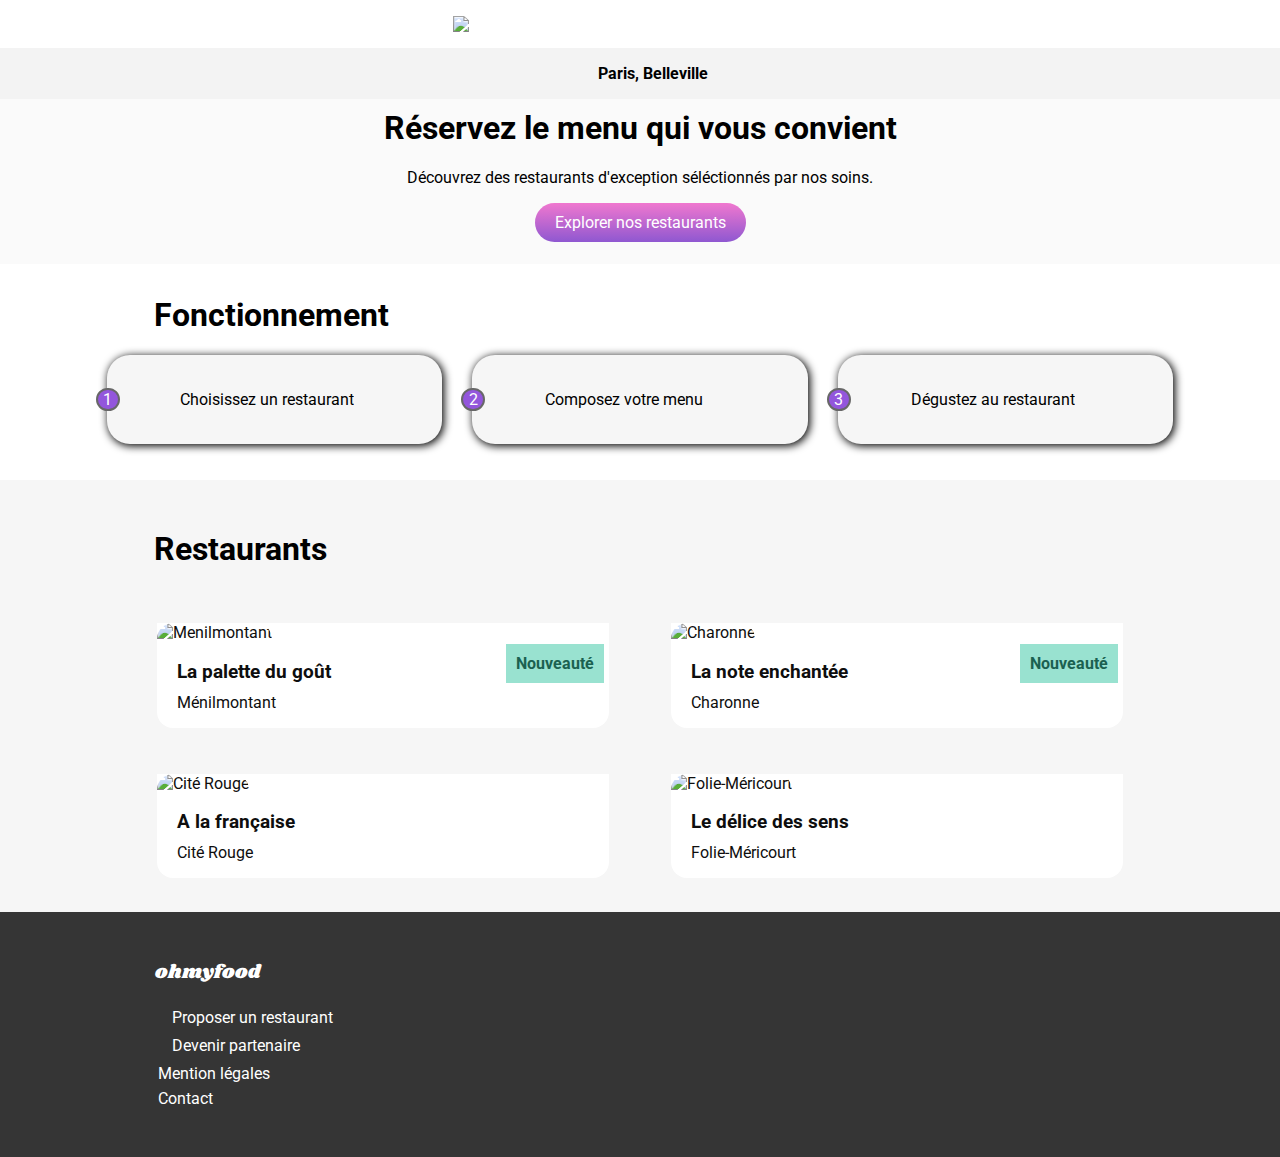
==== index.html @ 5882863d "ajustement de valeurs, suppression des valeurs en php, suppression des fichier header et footer sépa" ====
<!DOCTYPE html>
<html lang="en">
  <head>
    <meta charset="UTF-8" />
    <meta http-equiv="X-UA-Compatible" content="IE=edge" />
    <meta name="viewport" content="width=device-width, initial-scale=1.0" />
    <link href="styles/normalize.css" rel="stylesheet" />
    <link href="styles/main.css" rel="stylesheet" />

    <title>Ohmygood</title>
    <script
      src="https://kit.fontawesome.com/21ad114602.js"
      crossorigin="anonymous"
    ></script>
  </head>

  <body class="main">
    
    <main >
      <div class="loader-container">
        <div class="loader"> </div>
      </div>

    <header>
        <div > 
          <img class="header__logo" src="images/logo/ohmyfood.png">
        </div>
    </header>
  


  
      <section class="city">
        <i class="fa-map-marker-alt fas local__icon" aria-hidden="true"></i>
        <p>Paris, Belleville</p>
      </section>

      <section class="reservation">
        <h1>Réservez le menu qui vous convient</h1>
        <p>Découvrez des restaurants d'exception séléctionnés par nos soins.</p>
        <button class="btc">Explorer nos restaurants</button>
      </section>

      <section class="fonctionnement">
        <h1>Fonctionnement</h1>
        <div class="bloc">
          <div class="bloc__hover">
            <span class="purple-bull">1</span>
            <i class="fa-mobile-alt fas tuto__icon" aria-hidden="true"></i>
            <p>Choisissez un restaurant</p>
          </div>
          <div class="bloc__hover">
            <span class="purple-bull">2</span>
            <i class="fa-list-ul fas tuto__icon" aria-hidden="true"></i>
            <p>Composez votre menu</p>
          </div>
          <div class="bloc__hover">
            <span class="purple-bull">3</span>
            <i class="fa-store fas tuto__icon" aria-hidden="true"></i>
            <p>Dégustez au restaurant</p>
          </div>
        </div>
      </section>
      <section class="restaurant">
        <h1>Restaurants</h1>
        <div class="bloc-restaurant">
         
          <!-- carte 1 -->
          <a href="la-palette-du-gout.html" class="card1">
          <div class="bloc-image">
            <h4 class="news"> Nouveauté </h4>
          <img
              src="images/restaurants/jay-wennington-N_Y88TWmGwA-unsplash.jpg"
              alt="Menilmontant"
            />
            </div>
            <div class="card__footer">
              <div class="card__content">
                <h3 class="card__content_title">La palette du goût</h3>
                <p>Ménilmontant</p>
              </div>
              <i class="card__like fa-2x fa-heart far menu__like menu__like--bg" aria-hidden="true"></i>
              <i class="card__like fa-2x fa-heart fas menu__like menu__like--bg" aria-hidden="true"></i>
            </div>
          </a>
          

          <!-- carte 2 -->
          <a href="La-note-enchantee.html" class="card2">
          <div class="bloc-image">
            <h4 class="news"> Nouveauté </h4> 
          <img
              src="images/restaurants/stil-u2Lp8tXIcjw-unsplash.jpg"
              alt="Charonne"
            />
          </div>
            <div class="card__footer">
              <div class="card__content">
                <h3 class="card__content_title">La note enchantée</h3>
                <p>Charonne</p>
              </div>
              <i class="card__like fa-2x fa-heart far menu__like menu__like--bg" aria-hidden="true"></i>
              <i class="card__like fa-2x fa-heart fas menu__like menu__like--bg" aria-hidden="true"></i>
            </div>
          </a>

           <!-- carte 3 -->
           <a href="a-la-française.html" class="card3">
           <img
              src="images/restaurants/toa-heftiba-DQKerTsQwi0-unsplash.jpg"
              alt="Cité Rouge"
            />
            <div class="card__footer">
              <div class="card__content">
                <h3 class="card__content_title">A la française</h3>
                <p>Cité Rouge</p>
              </div>
              <i class="card__like fa-2x fa-heart far menu__like menu__like--bg" aria-hidden="true"></i>
              <i class="card__like fa-2x fa-heart fas menu__like menu__like--bg" aria-hidden="true"></i>
            </div>
          </a>

           <!-- carte 4 -->
           <a href="Le-delice-des-sens.html" class="card4">
           <img
              src="images/restaurants/louis-hansel-shotsoflouis-qNBGVyOCY8Q-unsplash.jpg"
              alt="Folie-Méricourt"
            />
            <div class="card__footer">
              <div class="card__content">
                <h3 class="card__content_title">Le délice des sens</h3>
                <p>Folie-Méricourt</p>
              </div>
              <i class="card__like fa-2x fa-heart far menu__like menu__like--bg" aria-hidden="true"></i>
              <i class="card__like fa-2x fa-heart fas menu__like menu__like--bg" aria-hidden="true"></i>
            </div>
          </a>

        
      </section>
    </main>

    
<footer>
  <ul>
    <div class="footer__logo">ohmyfood</div>
    <div class="bloc-footer">
      <i class="fa-utensils fas footer__icon" aria-hidden="true"></i>
      <li>
        <a href="#"><p class="footer__link">Proposer un restaurant</p></a>
      </li>
    </div>
    <div class="bloc-footer">
      <i class="fa-hands-helping fas footer__icon" aria-hidden="true"></i>
      <li>
        <a href="#"> <p class="footer__link">Devenir partenaire</p> </a>
      </li>
    </div>
    <div>
      <li>
        <a href="#"><p class="footer__link">Mention légales</p> </a>
      </li>
    </div>
    <div>
      <li>
        <a class="footer__link" href="mailto:contact@ohmyfood.com">Contact</a>
      </li>
    </div>
  </ul>
</footer>
---- styles/main.css ----
@import url("https://fonts.googleapis.com/css2?family=Roboto:wght@100;300;400;500;700;900&family=Shrikhand&display=swap");
* {
  font-family: Roboto, sans-serif;
  max-width: 100%;
}

a {
  text-decoration: none;
  color: #0e0e0e;
}

body {
  margin: 0;
  padding: 0;
  width: 100%;
}

.title {
  width: 90%;
  font-size: 26px;
  margin-left: 31px;
  font-family: Shrikhand, "cursive";
}

header {
  -webkit-box-shadow: rgba(0, 0, 0, 0.1) 0px 20px 25px -5px, rgba(0, 0, 0, 0.04) 0px 10px 10px -5px;
          box-shadow: rgba(0, 0, 0, 0.1) 0px 20px 25px -5px, rgba(0, 0, 0, 0.04) 0px 10px 10px -5px;
  padding: 1rem;
}

header div {
  position: relative;
}

header div .header__logo {
  display: block;
  margin-left: auto;
  margin-right: auto;
  width: 30%;
}

header div i {
  position: absolute;
  left: 2rem;
  height: 2rem;
  width: 2rem;
  top: 50%;
  -webkit-transform: translateY(-50%);
          transform: translateY(-50%);
  font-size: 2rem;
  color: #000;
}

.city {
  display: -webkit-box;
  display: -ms-flexbox;
  display: flex;
  -webkit-box-pack: center;
      -ms-flex-pack: center;
          justify-content: center;
  -webkit-box-align: center;
      -ms-flex-align: center;
          align-items: center;
  background-color: #f3f3f3;
}

.city p {
  font-size: 1000;
  font-weight: bold;
  margin-left: 25px;
}

.reservation {
  text-align: center;
  background-color: #fafafa;
  padding-bottom: 22px;
  padding-top: 10px;
}

.reservation h1 {
  margin-top: 0px;
}

.reservation p {
  font-size: 16px;
}

.reservation .btc {
  position: relative;
  z-index: 10;
  background-color: #686868;
  font-size: 16px;
  padding: 10px 20px;
  border-radius: 40px;
  color: white;
  cursor: pointer;
  background-image: -webkit-gradient(linear, left bottom, left top, from(rgba(147, 86, 220, 0.9)), to(rgba(255, 121, 218, 0.9)));
  background-image: linear-gradient(0deg, rgba(147, 86, 220, 0.9), rgba(255, 121, 218, 0.9));
  -webkit-transition-duration: 400ms;
          transition-duration: 400ms;
  border: none;
}

.reservation .btc:hover {
  opacity: 0.8;
  -webkit-box-shadow: rgba(0, 0, 0, 0.35) 0px 5px 15px;
          box-shadow: rgba(0, 0, 0, 0.35) 0px 5px 15px;
}

.fonctionnement h1 {
  padding: 10px 0 0px 12%;
}

.fonctionnement .bloc {
  display: -webkit-box;
  display: -ms-flexbox;
  display: flex;
  -webkit-box-pack: center;
      -ms-flex-pack: center;
          justify-content: center;
  -webkit-box-align: center;
      -ms-flex-align: center;
          align-items: center;
  gap: 30px;
  -webkit-transition: -webkit-box-shadow 300ms ease;
  transition: -webkit-box-shadow 300ms ease;
  transition: box-shadow 300ms ease;
  transition: box-shadow 300ms ease, -webkit-box-shadow 300ms ease;
}

.fonctionnement .bloc__hover {
  position: relative;
  cursor: pointer;
  padding: 10px 30px 10px 24px;
  display: -webkit-box;
  display: -ms-flexbox;
  display: flex;
  -webkit-box-align: center;
      -ms-flex-align: center;
          align-items: center;
  border-radius: 23px;
  background-color: #f6f6f6;
  -webkit-box-shadow: 0.1rem 0.1rem 0.5rem;
          box-shadow: 0.1rem 0.1rem 0.5rem;
  width: 22%;
  margin-bottom: 14px;
}

.fonctionnement .bloc .bloc__hover:hover {
  -webkit-box-shadow: 0.4rem 0.4rem 1rem;
          box-shadow: 0.4rem 0.4rem 1rem;
}

.fonctionnement .bloc p {
  margin: 25px;
  text-overflow: ellipsis;
  overflow: hidden;
  white-space: nowrap;
}

.fonctionnement .bloc .purple-bull {
  background: #9356dc;
  width: 20px;
  border-radius: 100px;
  display: -webkit-box;
  display: -ms-flexbox;
  display: flex;
  -webkit-box-pack: center;
      -ms-flex-pack: center;
          justify-content: center;
  -webkit-box-align: center;
      -ms-flex-align: center;
          align-items: center;
  color: #fff;
  position: relative;
  left: -35px;
  border: #686868 2px solid;
}

@media screen and (max-width: 1023px) {
  .fonctionnement .bloc {
    -webkit-box-orient: vertical;
    -webkit-box-direction: normal;
        -ms-flex-direction: column;
            flex-direction: column;
    width: 100%;
  }
  .fonctionnement h1 {
    margin-left: 0px;
    margin-bottom: 30px;
  }
  .fonctionnement .bloc div {
    min-width: 91%;
    padding: 0px;
    margin: 0 0 0 15px;
  }
  .fonctionnement .bloc div .purple-bull {
    left: -11px;
  }
}

.restaurant {
  background-color: #f6f6f6;
}

.restaurant h1 {
  padding: 50px 0 0px 12%;
}

.bloc-restaurant {
  display: -ms-grid;
  display: grid;
  -ms-grid-columns: 1fr 1fr;
      grid-template-columns: 1fr 1fr;
  -ms-grid-rows: 1fr 1fr;
      grid-template-rows: 1fr 1fr;
  padding: 2% 11%;
  border-radius: 1rem 1rem 0 0;
  gap: 30px;
}

.bloc-restaurant .card1 {
  -ms-grid-column: 1;
  grid-column: 1;
  -ms-grid-row: 1;
  grid-row: 1;
  background-color: white;
  cursor: pointer;
  border-radius: 0 0 1rem 1rem;
  margin: 0.5rem 1rem;
}

.bloc-restaurant .card1 img {
  width: 100%;
  height: 15rem;
  -o-object-fit: cover;
     object-fit: cover;
  border-radius: 1rem 1rem 0 0;
}

.bloc-restaurant .card1 .bloc-image {
  display: inline-block;
  position: relative;
  width: 100%;
}

.bloc-restaurant .card1 .bloc-image img {
  width: 100%;
  height: 15rem;
  -o-object-fit: cover;
     object-fit: cover;
  border-radius: 1rem 1rem 0 0;
}

.bloc-restaurant .card1 .bloc-image h4 {
  background-color: #99e2d0;
  color: #1b6150;
  right: 5px;
  padding: 10px;
  position: absolute;
}

.bloc-restaurant .card2 {
  -ms-grid-column: 2;
  grid-column: 2;
  -ms-grid-row: 1;
  grid-row: 1;
  background-color: white;
  cursor: pointer;
  border-radius: 0 0 1rem 1rem;
  margin: 0.5rem 1rem;
}

.bloc-restaurant .card2 img {
  width: 100%;
  height: 15rem;
  -o-object-fit: cover;
     object-fit: cover;
  border-radius: 1rem 1rem 0 0;
}

.bloc-restaurant .card2 .bloc-image {
  display: inline-block;
  position: relative;
  width: 100%;
}

.bloc-restaurant .card2 .bloc-image img {
  width: 100%;
  height: 15rem;
  -o-object-fit: cover;
     object-fit: cover;
  border-radius: 1rem 1rem 0 0;
}

.bloc-restaurant .card2 .bloc-image h4 {
  background-color: #99e2d0;
  color: #1b6150;
  right: 5px;
  padding: 10px;
  position: absolute;
}

.bloc-restaurant .card3 {
  -ms-grid-column: 1;
  grid-column: 1;
  -ms-grid-row: 2;
  grid-row: 2;
  background-color: white;
  cursor: pointer;
  border-radius: 0 0 1rem 1rem;
  margin: 0.5rem 1rem;
}

.bloc-restaurant .card3 img {
  width: 100%;
  height: 15rem;
  -o-object-fit: cover;
     object-fit: cover;
  border-radius: 1rem 1rem 0 0;
}

.bloc-restaurant .card3 .bloc-image {
  display: inline-block;
  position: relative;
  width: 100%;
}

.bloc-restaurant .card3 .bloc-image img {
  width: 100%;
  height: 15rem;
  -o-object-fit: cover;
     object-fit: cover;
  border-radius: 1rem 1rem 0 0;
}

.bloc-restaurant .card3 .bloc-image h4 {
  background-color: #99e2d0;
  color: #1b6150;
  right: 5px;
  padding: 10px;
  position: absolute;
}

.bloc-restaurant .card4 {
  -ms-grid-column: 2;
  grid-column: 2;
  -ms-grid-row: 2;
  grid-row: 2;
  background-color: white;
  cursor: pointer;
  border-radius: 0 0 1rem 1rem;
  margin: 0.5rem 1rem;
}

.bloc-restaurant .card4 img {
  width: 100%;
  height: 15rem;
  -o-object-fit: cover;
     object-fit: cover;
  border-radius: 1rem 1rem 0 0;
}

.bloc-restaurant .card4 .bloc-image {
  display: inline-block;
  position: relative;
  width: 100%;
}

.bloc-restaurant .card4 .bloc-image img {
  width: 100%;
  height: 15rem;
  -o-object-fit: cover;
     object-fit: cover;
  border-radius: 1rem 1rem 0 0;
}

.bloc-restaurant .card4 .bloc-image h4 {
  background-color: #99e2d0;
  color: #1b6150;
  right: 5px;
  padding: 10px;
  position: absolute;
}

@media screen and (max-width: 1023px) {
  .bloc-restaurant {
    margin: 0;
    width: 100%;
    padding: 0 0 30px 0;
    -ms-grid-columns: 1fr;
        grid-template-columns: 1fr;
    -ms-grid-rows: 1fr 1fr 1fr 1fr;
        grid-template-rows: 1fr 1fr 1fr 1fr;
  }
  .bloc-restaurant .card1 {
    -ms-grid-column: 1;
    grid-column: 1;
    -ms-grid-row: 1;
    grid-row: 1;
    background-color: white;
    cursor: pointer;
    border-radius: 0 0 1rem 1rem;
    margin: 0.5rem 1rem;
  }
  .bloc-restaurant .card1 img {
    width: 100%;
    height: 15rem;
    -o-object-fit: cover;
       object-fit: cover;
    border-radius: 1rem 1rem 0 0;
  }
  .bloc-restaurant .card1 .bloc-image {
    display: inline-block;
    position: relative;
    width: 100%;
  }
  .bloc-restaurant .card1 .bloc-image img {
    width: 100%;
    height: 15rem;
    -o-object-fit: cover;
       object-fit: cover;
    border-radius: 1rem 1rem 0 0;
  }
  .bloc-restaurant .card1 .bloc-image h4 {
    background-color: #99e2d0;
    color: #1b6150;
    right: 5px;
    padding: 10px;
    position: absolute;
  }
  .bloc-restaurant .card2 {
    -ms-grid-column: 1;
    grid-column: 1;
    -ms-grid-row: 2;
    grid-row: 2;
    background-color: white;
    cursor: pointer;
    border-radius: 0 0 1rem 1rem;
    margin: 0.5rem 1rem;
  }
  .bloc-restaurant .card2 img {
    width: 100%;
    height: 15rem;
    -o-object-fit: cover;
       object-fit: cover;
    border-radius: 1rem 1rem 0 0;
  }
  .bloc-restaurant .card2 .bloc-image {
    display: inline-block;
    position: relative;
    width: 100%;
  }
  .bloc-restaurant .card2 .bloc-image img {
    width: 100%;
    height: 15rem;
    -o-object-fit: cover;
       object-fit: cover;
    border-radius: 1rem 1rem 0 0;
  }
  .bloc-restaurant .card2 .bloc-image h4 {
    background-color: #99e2d0;
    color: #1b6150;
    right: 5px;
    padding: 10px;
    position: absolute;
  }
  .bloc-restaurant .card3 {
    -ms-grid-column: 1;
    grid-column: 1;
    -ms-grid-row: 3;
    grid-row: 3;
    background-color: white;
    cursor: pointer;
    border-radius: 0 0 1rem 1rem;
    margin: 0.5rem 1rem;
  }
  .bloc-restaurant .card3 img {
    width: 100%;
    height: 15rem;
    -o-object-fit: cover;
       object-fit: cover;
    border-radius: 1rem 1rem 0 0;
  }
  .bloc-restaurant .card3 .bloc-image {
    display: inline-block;
    position: relative;
    width: 100%;
  }
  .bloc-restaurant .card3 .bloc-image img {
    width: 100%;
    height: 15rem;
    -o-object-fit: cover;
       object-fit: cover;
    border-radius: 1rem 1rem 0 0;
  }
  .bloc-restaurant .card3 .bloc-image h4 {
    background-color: #99e2d0;
    color: #1b6150;
    right: 5px;
    padding: 10px;
    position: absolute;
  }
  .bloc-restaurant .card4 {
    -ms-grid-column: 1;
    grid-column: 1;
    -ms-grid-row: 4;
    grid-row: 4;
    background-color: white;
    cursor: pointer;
    border-radius: 0 0 1rem 1rem;
    margin: 0.5rem 1rem;
  }
  .bloc-restaurant .card4 img {
    width: 100%;
    height: 15rem;
    -o-object-fit: cover;
       object-fit: cover;
    border-radius: 1rem 1rem 0 0;
  }
  .bloc-restaurant .card4 .bloc-image {
    display: inline-block;
    position: relative;
    width: 100%;
  }
  .bloc-restaurant .card4 .bloc-image img {
    width: 100%;
    height: 15rem;
    -o-object-fit: cover;
       object-fit: cover;
    border-radius: 1rem 1rem 0 0;
  }
  .bloc-restaurant .card4 .bloc-image h4 {
    background-color: #99e2d0;
    color: #1b6150;
    right: 5px;
    padding: 10px;
    position: absolute;
  }
  .restaurant h1 {
    padding: 50px 0 16px 22px;
  }
}

.card__content {
  white-space: nowrap;
  width: 85%;
  padding-left: 20px;
}

.card__content_title {
  margin-bottom: 10px;
}

.card__content p {
  margin-top: 0px;
}

.card__footer {
  display: -webkit-box;
  display: -ms-flexbox;
  display: flex;
  -webkit-box-align: center;
      -ms-flex-align: center;
          align-items: center;
  position: relative;
}

.card__footer i {
  font-size: 2rem;
  position: absolute;
  right: 1rem;
}

.card__footer .fas {
  background-clip: text;
  -webkit-background-clip: text;
  color: transparent;
  background-image: -webkit-gradient(linear, left top, left bottom, from(red), to(blue));
  background-image: linear-gradient(red, blue);
  opacity: 0;
  -webkit-transition: all 500ms ease-in-out;
  transition: all 500ms ease-in-out;
}

.card__footer .fas:hover {
  opacity: 1;
  -webkit-transform: scale(1.2);
          transform: scale(1.2);
}

main {
  display: inline-block;
  position: relative;
  height: 100%;
  width: 100%;
}

main .loader-container {
  position: absolute;
  -webkit-animation: fadeinbody 5s linear;
          animation: fadeinbody 5s linear;
  background-color: transparent;
  width: 100%;
  height: 100%;
  display: -webkit-box;
  display: -ms-flexbox;
  display: flex;
  -webkit-box-pack: center;
      -ms-flex-pack: center;
          justify-content: center;
  -webkit-box-align: center;
      -ms-flex-align: center;
          align-items: center;
}

main .loader {
  position: absolute;
  top: 5%;
  width: 250px;
  height: 250px;
  border-radius: 50%;
  border: 8px solid transparent;
  border-top-color: blue;
  opacity: 0;
  -webkit-animation: rotate 2s linear infinite, opacity 5s;
          animation: rotate 2s linear infinite, opacity 5s;
}

main .loader::before,
main .loader::after {
  content: " ";
  border-radius: 50%;
  border: 8px solid transparent;
  position: absolute;
}

main .loader::before {
  top: 10px;
  left: 10px;
  right: 10px;
  bottom: 10px;
  border-top-color: #5820b2;
  -webkit-animation: rotate 3s linear infinite;
          animation: rotate 3s linear infinite;
}

main .loader::after {
  top: 30px;
  left: 30px;
  right: 30px;
  bottom: 30px;
  border-top-color: #14bc22;
  -webkit-animation: rotate 2s linear infinite;
          animation: rotate 2s linear infinite;
}

@-webkit-keyframes rotate {
  0% {
    -webkit-transform: rotate(0deg);
            transform: rotate(0deg);
  }
  100% {
    -webkit-transform: rotate(360deg);
            transform: rotate(360deg);
  }
}

@keyframes rotate {
  0% {
    -webkit-transform: rotate(0deg);
            transform: rotate(0deg);
  }
  100% {
    -webkit-transform: rotate(360deg);
            transform: rotate(360deg);
  }
}

@-webkit-keyframes opacity {
  0% {
    opacity: 1;
  }
  80% {
    opacity: 1;
  }
  95% {
    opacity: 0.4;
  }
  100% {
    opacity: 0;
  }
}

@keyframes opacity {
  0% {
    opacity: 1;
  }
  80% {
    opacity: 1;
  }
  95% {
    opacity: 0.4;
  }
  100% {
    opacity: 0;
  }
}

@-webkit-keyframes fadeinbody {
  0% {
    background-color: rgba(147, 86, 220, 0.99);
    z-index: 999999;
    opacity: 1;
  }
  80% {
    background-color: rgba(255, 121, 218, 0.99);
    z-index: 999999;
  }
  100% {
    background-color: default;
    z-index: -1;
  }
}

@keyframes fadeinbody {
  0% {
    background-color: rgba(147, 86, 220, 0.99);
    z-index: 999999;
    opacity: 1;
  }
  80% {
    background-color: rgba(255, 121, 218, 0.99);
    z-index: 999999;
  }
  100% {
    background-color: default;
    z-index: -1;
  }
}

.main-img {
  width: 100%;
  max-height: 32rem;
  -o-object-fit: cover;
     object-fit: cover;
}

.container {
  display: -webkit-box;
  display: -ms-flexbox;
  display: flex;
  -webkit-box-orient: vertical;
  -webkit-box-direction: normal;
      -ms-flex-direction: column;
          flex-direction: column;
  -webkit-box-pack: center;
      -ms-flex-pack: center;
          justify-content: center;
  -webkit-box-align: center;
      -ms-flex-align: center;
          align-items: center;
  background-color: #f6f6f6;
  max-width: 1348px;
  margin: -4rem auto auto auto;
  width: 91%;
  position: relative;
  padding: 0 1rem;
  border-radius: 3.75rem 3.75rem 0 0;
  padding-bottom: 30px;
}

.header-card {
  display: inline-block;
  position: relative;
  display: -webkit-box;
  display: -ms-flexbox;
  display: flex;
  padding-top: 20px;
  width: 100%;
  -webkit-box-align: center;
      -ms-flex-align: center;
          align-items: center;
}

.header-card i {
  position: absolute;
  font-size: 2rem;
  right: 3rem;
}

.header-card .fas {
  background-clip: text;
  -webkit-background-clip: text;
  color: transparent;
  background-image: -webkit-gradient(linear, left top, left bottom, from(red), to(blue));
  background-image: linear-gradient(red, blue);
  opacity: 0;
  -webkit-transition: all 500ms ease-in-out;
  transition: all 500ms ease-in-out;
}

.header-card .fas:hover {
  opacity: 1;
  -webkit-transform: scale(1.2);
          transform: scale(1.2);
}

.header-menu {
  display: -webkit-box;
  display: -ms-flexbox;
  display: flex;
  -webkit-box-pack: center;
      -ms-flex-pack: center;
          justify-content: center;
}

.submenu__title {
  display: inline-block;
  position: relative;
}

.submenu__title:after {
  content: "";
  width: 3rem;
  height: 0.25rem;
  background-color: #99e2d0;
  position: absolute;
  left: 2px;
  top: 33px;
}

.menu {
  margin-bottom: 30px;
  display: -ms-grid;
  display: grid;
  -ms-grid-columns: 1fr 1fr 1fr;
      grid-template-columns: 1fr 1fr 1fr;
  -ms-grid-rows: 1fr 1fr 1fr 1fr;
      grid-template-rows: 1fr 1fr 1fr 1fr;
  max-width: 100%;
  width: 100%;
  padding: 0 1rem;
  row-gap: 18px;
  -webkit-column-gap: 34px;
          column-gap: 34px;
  grid-auto-flow: column;
}

.menu h3 {
  text-transform: uppercase;
}

.delay1 {
  -webkit-animation-delay: 100ms;
          animation-delay: 100ms;
}

.delay2 {
  -webkit-animation-delay: 200ms;
          animation-delay: 200ms;
}

.delay3 {
  -webkit-animation-delay: 300ms;
          animation-delay: 300ms;
}

.delay4 {
  -webkit-animation-delay: 400ms;
          animation-delay: 400ms;
}

.delay5 {
  -webkit-animation-delay: 500ms;
          animation-delay: 500ms;
}

.delay6 {
  -webkit-animation-delay: 600ms;
          animation-delay: 600ms;
}

.delay7 {
  -webkit-animation-delay: 700ms;
          animation-delay: 700ms;
}

.delay8 {
  -webkit-animation-delay: 800ms;
          animation-delay: 800ms;
}

.delay9 {
  -webkit-animation-delay: 900ms;
          animation-delay: 900ms;
}

.bloc-menu {
  display: -webkit-box;
  display: -ms-flexbox;
  display: flex;
  -webkit-animation-name: domino;
          animation-name: domino;
  -webkit-animation-duration: 700ms;
          animation-duration: 700ms;
  background-color: white;
  border-radius: 0.75rem;
  -webkit-box-shadow: 0.25rem 0.25rem 1rem #949494;
          box-shadow: 0.25rem 0.25rem 1rem #949494;
  height: 71px;
  overflow: hidden;
  cursor: pointer;
}

.bloc-menu .header-menu {
  -webkit-box-orient: vertical;
  -webkit-box-direction: normal;
      -ms-flex-direction: column;
          flex-direction: column;
  white-space: nowrap;
  text-overflow: ellipsis;
  overflow: hidden;
  -webkit-box-flex: 1;
      -ms-flex: 1;
          flex: 1;
}

.bloc-menu .header-menu .title_menu {
  padding-left: 17px;
  margin: 0 0 5px 0;
  font-weight: bold;
  text-overflow: ellipsis;
  overflow: hidden;
  white-space: nowrap;
}

.bloc-menu .header-menu .description {
  padding-left: 17px;
  margin: 0;
  font-size: 14px;
  text-overflow: ellipsis;
  overflow: hidden;
  white-space: nowrap;
}

.bloc-menu .price {
  font-weight: 700;
  display: -webkit-box;
  display: -ms-flexbox;
  display: flex;
  -webkit-box-pack: end;
      -ms-flex-pack: end;
          justify-content: flex-end;
  -webkit-box-align: end;
      -ms-flex-align: end;
          align-items: flex-end;
  margin-left: 80px;
}

.bloc-menu .menu-check {
  width: 79px;
  margin: -1rem -5rem -1rem 1rem;
  -webkit-transition: all 0.4s;
  transition: all 0.4s;
  background-color: #99e2d0;
  -webkit-box-align: center;
      -ms-flex-align: center;
          align-items: center;
  -webkit-box-pack: center;
      -ms-flex-pack: center;
          justify-content: center;
  display: -webkit-box;
  display: -ms-flexbox;
  display: flex;
}

.bloc-menu .menu-check i {
  padding: 7px;
  border-radius: 100%;
  background-color: #ffffff;
  color: #99e2d0;
}

.bloc-menu:hover .menu-check {
  margin-right: 0px;
  overflow: hidden;
}

.bloc-menu:hover i {
  -webkit-animation-name: icon-rotate;
          animation-name: icon-rotate;
  -webkit-animation-duration: 1s;
          animation-duration: 1s;
  margin: auto;
}

/* The element to apply the animation to */
/* The animation code */
@-webkit-keyframes icon-rotate {
  0% {
    -webkit-transform: rotate(-270deg);
            transform: rotate(-270deg);
  }
  100% {
    -webkit-transform: rotate(0);
            transform: rotate(0);
  }
}
@keyframes icon-rotate {
  0% {
    -webkit-transform: rotate(-270deg);
            transform: rotate(-270deg);
  }
  100% {
    -webkit-transform: rotate(0);
            transform: rotate(0);
  }
}

@-webkit-keyframes domino {
  0% {
    -webkit-transform: scale(0);
            transform: scale(0);
  }
  33% {
    -webkit-transform: scale(1.05);
            transform: scale(1.05);
  }
  66% {
    -webkit-transform: scale(0.95);
            transform: scale(0.95);
  }
  100% {
    -webkit-transform: scale(1);
            transform: scale(1);
  }
}

@keyframes domino {
  0% {
    -webkit-transform: scale(0);
            transform: scale(0);
  }
  33% {
    -webkit-transform: scale(1.05);
            transform: scale(1.05);
  }
  66% {
    -webkit-transform: scale(0.95);
            transform: scale(0.95);
  }
  100% {
    -webkit-transform: scale(1);
            transform: scale(1);
  }
}

.btc_commander {
  padding: 3rem 0;
}

.commandbtc {
  position: relative;
  z-index: 10;
  background-color: #686868;
  font-size: 16px;
  padding: 10px 20px;
  border-radius: 40px;
  color: white;
  cursor: pointer;
  background-image: -webkit-gradient(linear, left bottom, left top, from(rgba(147, 86, 220, 0.9)), to(rgba(255, 121, 218, 0.9)));
  background-image: linear-gradient(0deg, rgba(147, 86, 220, 0.9), rgba(255, 121, 218, 0.9));
  -webkit-transition-duration: 400ms;
          transition-duration: 400ms;
  border: none;
}

.commandbtc:hover {
  opacity: 0.8;
  -webkit-box-shadow: rgba(0, 0, 0, 0.35) 0px 5px 15px;
          box-shadow: rgba(0, 0, 0, 0.35) 0px 5px 15px;
}

@media screen and (max-width: 1023px) {
  .container {
    padding: 19px;
  }
  .menu {
    display: -ms-grid;
    display: grid;
    -ms-grid-columns: 1fr;
        grid-template-columns: 1fr;
    -ms-grid-rows: 1fr 1fr 1fr 1fr;
        grid-template-rows: 1fr 1fr 1fr 1fr;
    grid-auto-flow: row;
  }
  .menu .header-menu {
    white-space: nowrap;
    text-overflow: ellipsis;
    overflow: hidden;
    -webkit-box-flex: 7.5;
        -ms-flex: 7.5;
            flex: 7.5;
  }
  .menu .price {
    font-weight: 700;
    display: -webkit-box;
    display: -ms-flexbox;
    display: flex;
    -webkit-box-pack: end;
        -ms-flex-pack: end;
            justify-content: flex-end;
    -webkit-box-align: end;
        -ms-flex-align: end;
            align-items: flex-end;
    margin-left: 0px;
    -webkit-box-flex: 1;
        -ms-flex: 1;
            flex: 1;
  }
}

footer {
  padding: 30px 9%;
  color: white;
  background-color: #353535;
}

footer ul {
  color: white;
  display: -webkit-box;
  display: -ms-flexbox;
  display: flex;
  -webkit-box-orient: vertical;
  -webkit-box-direction: normal;
      -ms-flex-direction: column;
          flex-direction: column;
  list-style-type: none;
}

footer ul .footer__logo {
  color: #fff;
  font-family: Shrikhand, "cursive";
  font-size: 1.2rem;
  margin: 0 0 1rem;
}

footer div {
  padding-bottom: 3px;
}

.bloc-footer {
  display: -webkit-box;
  display: -ms-flexbox;
  display: flex;
  -webkit-box-align: center;
      -ms-flex-align: center;
          align-items: center;
}

.bloc-footer .fas {
  margin-right: 14px;
}

.footer__link {
  color: #fff;
  text-decoration: none;
  margin: 3px;
}

.footer__link:hover {
  color: #fff;
  text-decoration: underline;
  margin: 3px;
}
/*# sourceMappingURL=main.css.map */
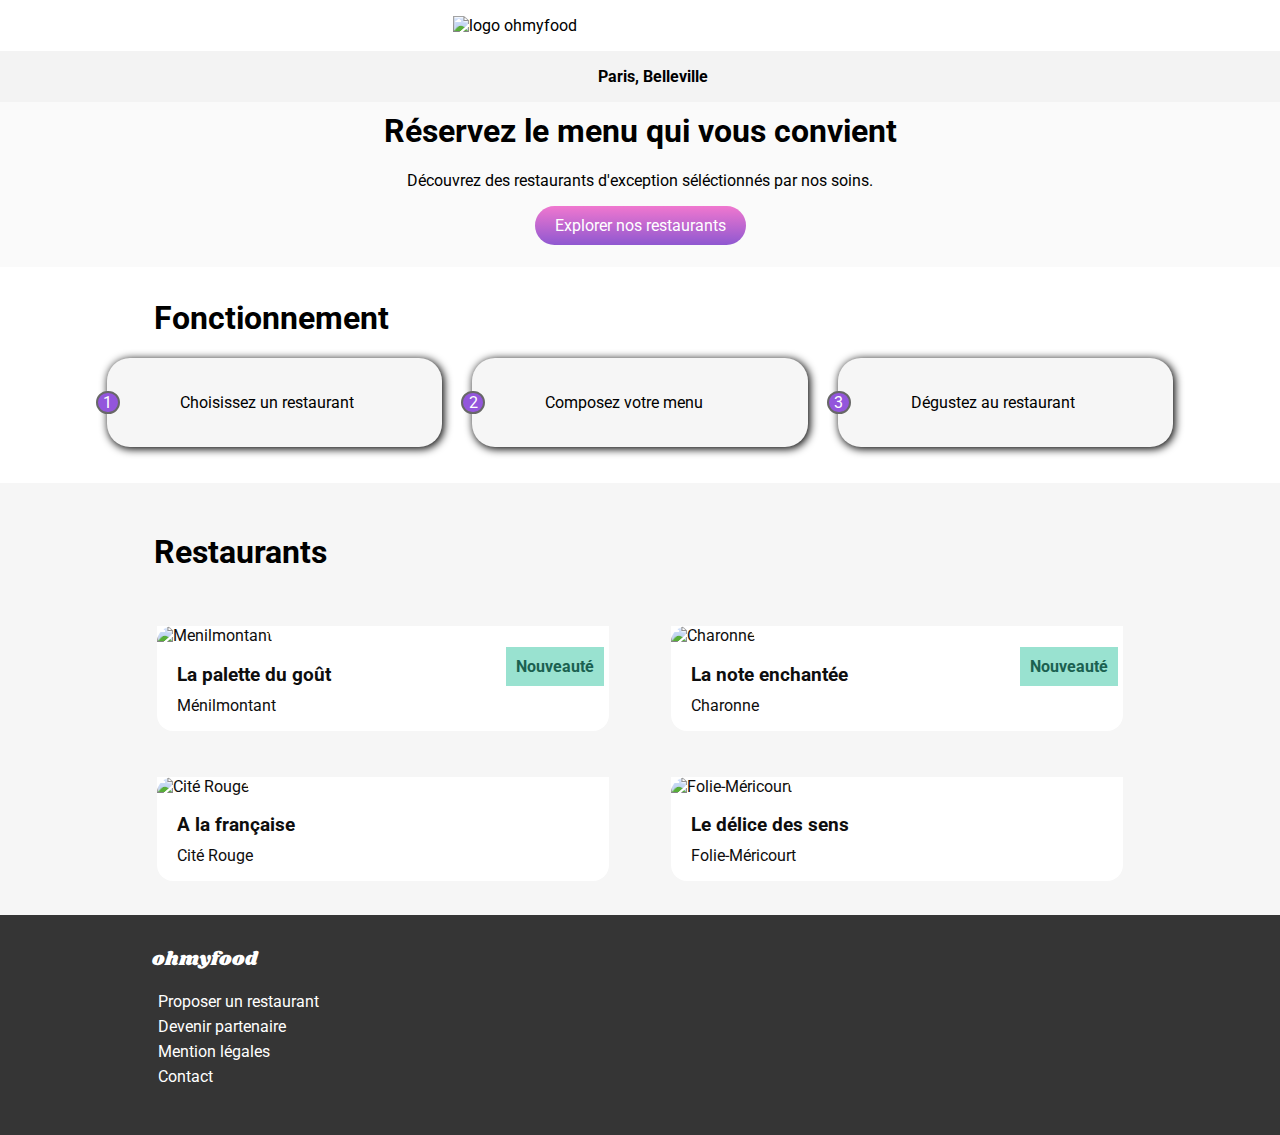
==== commit 6cfd48ea: "validator correction 2" ====
--- a/index.html
+++ b/index.html
@@ -15,21 +15,21 @@
   </head>
 
   <body class="main">
-    
-    <main >
+    <main>
       <div class="loader-container">
-        <div class="loader"> </div>
+        <div class="loader"></div>
       </div>
 
-    <header>
-        <div > 
-          <img class="header__logo" src="images/logo/ohmyfood.png">
+      <header>
+        <div>
+          <img
+            class="header__logo"
+            src="images/logo/ohmyfood.png"
+            alt="logo ohmyfood"
+          />
         </div>
-    </header>
-  
+      </header>
 
-
-  
       <section class="city">
         <i class="fa-map-marker-alt fas local__icon" aria-hidden="true"></i>
         <p>Paris, Belleville</p>
@@ -64,107 +64,130 @@
       <section class="restaurant">
         <h1>Restaurants</h1>
         <div class="bloc-restaurant">
-         
           <!-- carte 1 -->
           <a href="la-palette-du-gout.html" class="card1">
-          <div class="bloc-image">
-            <h4 class="news"> Nouveauté </h4>
-          <img
-              src="images/restaurants/jay-wennington-N_Y88TWmGwA-unsplash.jpg"
-              alt="Menilmontant"
-            />
+            <div class="bloc-image">
+              <h4 class="news">Nouveauté</h4>
+              <img
+                src="images/restaurants/jay-wennington-N_Y88TWmGwA-unsplash.jpg"
+                alt="Menilmontant"
+              />
             </div>
             <div class="card__footer">
               <div class="card__content">
                 <h3 class="card__content_title">La palette du goût</h3>
                 <p>Ménilmontant</p>
               </div>
-              <i class="card__like fa-2x fa-heart far menu__like menu__like--bg" aria-hidden="true"></i>
-              <i class="card__like fa-2x fa-heart fas menu__like menu__like--bg" aria-hidden="true"></i>
+              <i
+                class="card__like fa-2x fa-heart far menu__like menu__like--bg"
+                aria-hidden="true"
+              ></i>
+              <i
+                class="card__like fa-2x fa-heart fas menu__like menu__like--bg"
+                aria-hidden="true"
+              ></i>
             </div>
           </a>
-          
 
           <!-- carte 2 -->
           <a href="La-note-enchantee.html" class="card2">
-          <div class="bloc-image">
-            <h4 class="news"> Nouveauté </h4> 
-          <img
-              src="images/restaurants/stil-u2Lp8tXIcjw-unsplash.jpg"
-              alt="Charonne"
-            />
-          </div>
+            <div class="bloc-image">
+              <h4 class="news">Nouveauté</h4>
+              <img
+                src="images/restaurants/stil-u2Lp8tXIcjw-unsplash.jpg"
+                alt="Charonne"
+              />
+            </div>
             <div class="card__footer">
               <div class="card__content">
                 <h3 class="card__content_title">La note enchantée</h3>
                 <p>Charonne</p>
               </div>
-              <i class="card__like fa-2x fa-heart far menu__like menu__like--bg" aria-hidden="true"></i>
-              <i class="card__like fa-2x fa-heart fas menu__like menu__like--bg" aria-hidden="true"></i>
+              <i
+                class="card__like fa-2x fa-heart far menu__like menu__like--bg"
+                aria-hidden="true"
+              ></i>
+              <i
+                class="card__like fa-2x fa-heart fas menu__like menu__like--bg"
+                aria-hidden="true"
+              ></i>
             </div>
           </a>
 
-           <!-- carte 3 -->
-           <a href="a-la-française.html" class="card3">
-           <img
-              src="images/restaurants/toa-heftiba-DQKerTsQwi0-unsplash.jpg"
-              alt="Cité Rouge"
-            />
+          <!--  carte 2 -->
+          <a href="a-la-française.html" class="card3">
+            <div class="bloc-image">
+              <img
+                src="images/restaurants/toa-heftiba-DQKerTsQwi0-unsplash.jpg"
+                alt="Cité Rouge"
+              />
+            </div>
             <div class="card__footer">
               <div class="card__content">
                 <h3 class="card__content_title">A la française</h3>
                 <p>Cité Rouge</p>
               </div>
-              <i class="card__like fa-2x fa-heart far menu__like menu__like--bg" aria-hidden="true"></i>
-              <i class="card__like fa-2x fa-heart fas menu__like menu__like--bg" aria-hidden="true"></i>
+              <i
+                class="card__like fa-2x fa-heart far menu__like menu__like--bg"
+                aria-hidden="true"
+              ></i>
+              <i
+                class="card__like fa-2x fa-heart fas menu__like menu__like--bg"
+                aria-hidden="true"
+              ></i>
             </div>
           </a>
 
-           <!-- carte 4 -->
-           <a href="Le-delice-des-sens.html" class="card4">
-           <img
-              src="images/restaurants/louis-hansel-shotsoflouis-qNBGVyOCY8Q-unsplash.jpg"
-              alt="Folie-Méricourt"
-            />
+          <!--  carte 4 -->
+          <a href="Le-delice-des-sens.html" class="card4">
+            <div class="bloc-image">
+              <img
+                src="images/restaurants/louis-hansel-shotsoflouis-qNBGVyOCY8Q-unsplash.jpg"
+                alt="Folie-Méricourt"
+              />
+            </div>
             <div class="card__footer">
               <div class="card__content">
                 <h3 class="card__content_title">Le délice des sens</h3>
                 <p>Folie-Méricourt</p>
               </div>
-              <i class="card__like fa-2x fa-heart far menu__like menu__like--bg" aria-hidden="true"></i>
-              <i class="card__like fa-2x fa-heart fas menu__like menu__like--bg" aria-hidden="true"></i>
+              <i
+                class="card__like fa-2x fa-heart far menu__like menu__like--bg"
+                aria-hidden="true"
+              ></i>
+              <i
+                class="card__like fa-2x fa-heart fas menu__like menu__like--bg"
+                aria-hidden="true"
+              ></i>
             </div>
           </a>
+        </div>
+      </section>
 
-        
-      </section>
+      <footer>
+        <div class="footer__logo">ohmyfood</div>
+        <ul>
+          <li>
+            <i class="fa-utensils fas footer__icon" aria-hidden="true"></i>
+            <a href="#"><p class="footer__link">Proposer un restaurant</p></a>
+          </li>
+
+          <li>
+            <i class="fa-hands-helping fas footer__icon" aria-hidden="true"></i>
+            <a href="#"> <p class="footer__link">Devenir partenaire</p> </a>
+          </li>
+
+          <li>
+            <a href="#"><p class="footer__link">Mention légales</p> </a>
+          </li>
+
+          <li>
+            <a class="footer__link" href="mailto:contact@ohmyfood.com"
+              >Contact</a
+            >
+          </li>
+        </ul>
+      </footer>
     </main>
-
-    
-<footer>
-  <ul>
-    <div class="footer__logo">ohmyfood</div>
-    <div class="bloc-footer">
-      <i class="fa-utensils fas footer__icon" aria-hidden="true"></i>
-      <li>
-        <a href="#"><p class="footer__link">Proposer un restaurant</p></a>
-      </li>
-    </div>
-    <div class="bloc-footer">
-      <i class="fa-hands-helping fas footer__icon" aria-hidden="true"></i>
-      <li>
-        <a href="#"> <p class="footer__link">Devenir partenaire</p> </a>
-      </li>
-    </div>
-    <div>
-      <li>
-        <a href="#"><p class="footer__link">Mention légales</p> </a>
-      </li>
-    </div>
-    <div>
-      <li>
-        <a class="footer__link" href="mailto:contact@ohmyfood.com">Contact</a>
-      </li>
-    </div>
-  </ul>
-</footer>+  </body>
+</html>
--- a/styles/main.css
+++ b/styles/main.css
@@ -20,6 +20,13 @@
   font-size: 26px;
   margin-left: 31px;
   font-family: Shrikhand, "cursive";
+}
+
+@media screen and (max-width: 424px) {
+  .title {
+    font-size: 24px;
+    margin: 0px;
+  }
 }
 
 header {
@@ -48,7 +55,7 @@
   -webkit-transform: translateY(-50%);
           transform: translateY(-50%);
   font-size: 2rem;
-  color: #000;
+  color: #0000;
 }
 
 .city {
@@ -598,8 +605,8 @@
 
 main .loader-container {
   position: absolute;
-  -webkit-animation: fadeinbody 5s linear;
-          animation: fadeinbody 5s linear;
+  -webkit-animation: fadeinbody 2s linear;
+          animation: fadeinbody 2s linear;
   background-color: transparent;
   width: 100%;
   height: 100%;
@@ -623,8 +630,8 @@
   border: 8px solid transparent;
   border-top-color: blue;
   opacity: 0;
-  -webkit-animation: rotate 2s linear infinite, opacity 5s;
-          animation: rotate 2s linear infinite, opacity 5s;
+  -webkit-animation: rotate 2s linear infinite, opacity 2s;
+          animation: rotate 2s linear infinite, opacity 2s;
 }
 
 main .loader::before,
@@ -641,8 +648,8 @@
   right: 10px;
   bottom: 10px;
   border-top-color: #5820b2;
-  -webkit-animation: rotate 3s linear infinite;
-          animation: rotate 3s linear infinite;
+  -webkit-animation: rotate 2s linear infinite;
+          animation: rotate 2s linear infinite;
 }
 
 main .loader::after {
@@ -651,8 +658,8 @@
   right: 30px;
   bottom: 30px;
   border-top-color: #14bc22;
-  -webkit-animation: rotate 2s linear infinite;
-          animation: rotate 2s linear infinite;
+  -webkit-animation: rotate 3s linear infinite;
+          animation: rotate 3s linear infinite;
 }
 
 @-webkit-keyframes rotate {
@@ -789,6 +796,12 @@
   right: 3rem;
 }
 
+@media screen and (max-width: 424px) {
+  .header-card i {
+    right: 1rem;
+  }
+}
+
 .header-card .fas {
   background-clip: text;
   -webkit-background-clip: text;
@@ -1084,7 +1097,7 @@
 
 @media screen and (max-width: 1023px) {
   .container {
-    padding: 19px;
+    padding: 16px;
   }
   .menu {
     display: -ms-grid;
@@ -1127,6 +1140,13 @@
   background-color: #353535;
 }
 
+footer .footer__logo {
+  color: #fff;
+  font-family: Shrikhand, "cursive";
+  font-size: 1.2rem;
+  margin: 0 37px 1rem;
+}
+
 footer ul {
   color: white;
   display: -webkit-box;
@@ -1139,28 +1159,10 @@
   list-style-type: none;
 }
 
-footer ul .footer__logo {
-  color: #fff;
-  font-family: Shrikhand, "cursive";
-  font-size: 1.2rem;
-  margin: 0 0 1rem;
-}
-
-footer div {
-  padding-bottom: 3px;
-}
-
-.bloc-footer {
-  display: -webkit-box;
-  display: -ms-flexbox;
-  display: flex;
-  -webkit-box-align: center;
-      -ms-flex-align: center;
-          align-items: center;
-}
-
-.bloc-footer .fas {
-  margin-right: 14px;
+footer ul li {
+  display: -webkit-box;
+  display: -ms-flexbox;
+  display: flex;
 }
 
 .footer__link {
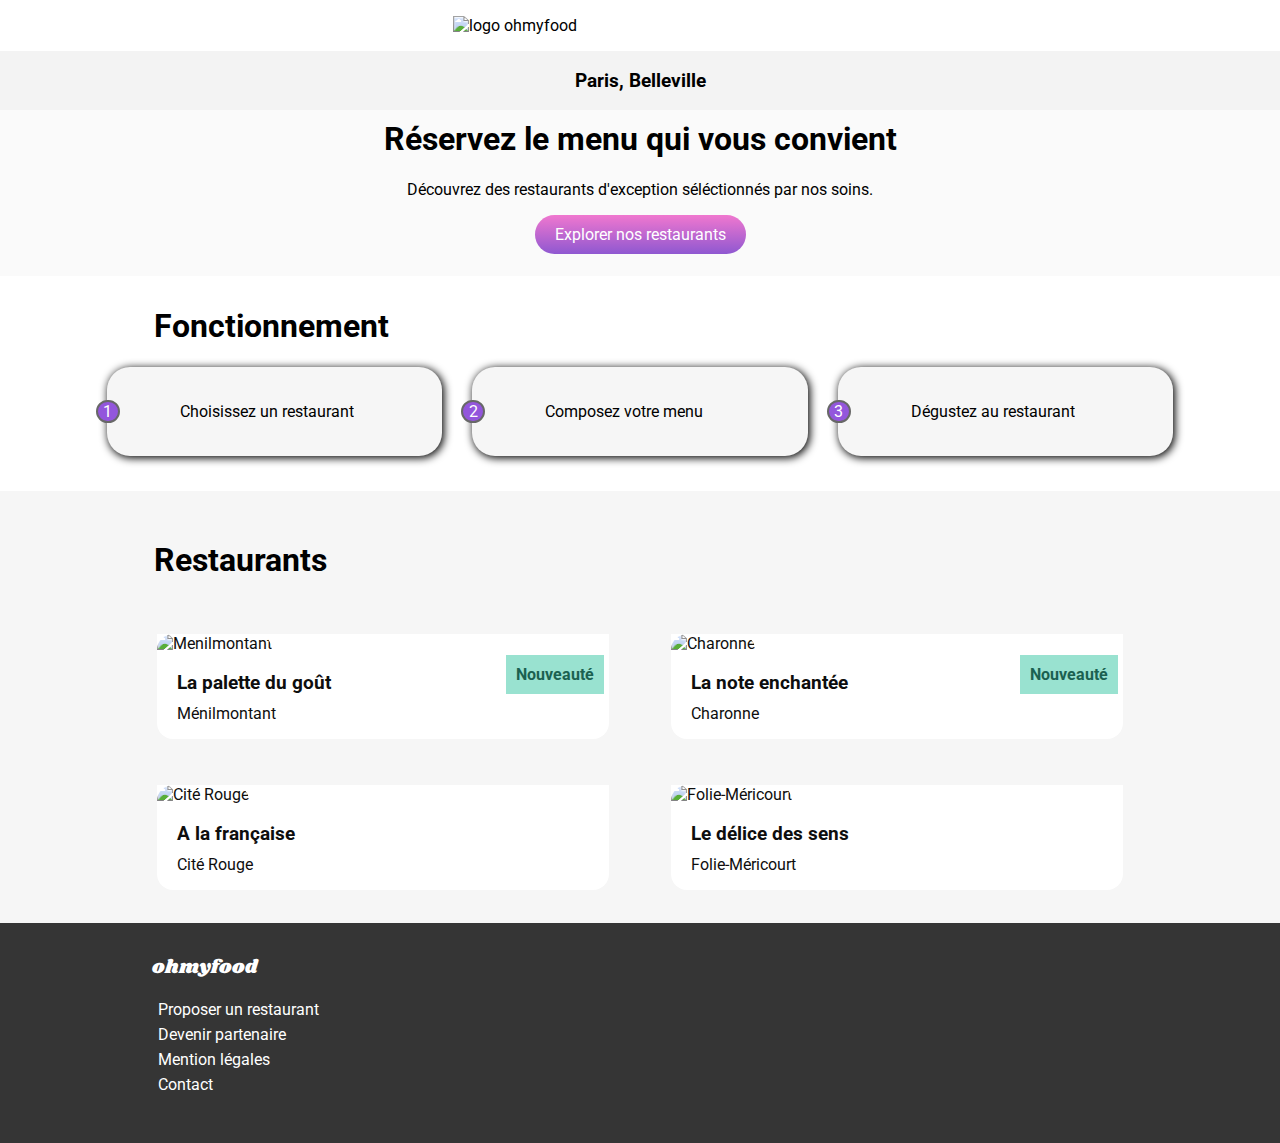
==== commit 3d556640: "flèche retour + correction bug" ====
--- a/index.html
+++ b/index.html
@@ -14,7 +14,7 @@
     ></script>
   </head>
 
-  <body class="main">
+  <body>
     <main>
       <div class="loader-container">
         <div class="loader"></div>
@@ -32,7 +32,7 @@
 
       <section class="city">
         <i class="fa-map-marker-alt fas local__icon" aria-hidden="true"></i>
-        <p>Paris, Belleville</p>
+        <h3>Paris, Belleville</h3>
       </section>
 
       <section class="reservation">
@@ -61,6 +61,7 @@
           </div>
         </div>
       </section>
+
       <section class="restaurant">
         <h1>Restaurants</h1>
         <div class="bloc-restaurant">
@@ -114,7 +115,7 @@
             </div>
           </a>
 
-          <!--  carte 2 -->
+          <!--  carte 3 -->
           <a href="a-la-française.html" class="card3">
             <div class="bloc-image">
               <img
--- a/styles/main.css
+++ b/styles/main.css
@@ -55,7 +55,7 @@
   -webkit-transform: translateY(-50%);
           transform: translateY(-50%);
   font-size: 2rem;
-  color: #0000;
+  color: #000;
 }
 
 .city {
@@ -72,7 +72,6 @@
 }
 
 .city p {
-  font-size: 1000;
   font-weight: bold;
   margin-left: 25px;
 }
@@ -608,8 +607,6 @@
   -webkit-animation: fadeinbody 2s linear;
           animation: fadeinbody 2s linear;
   background-color: transparent;
-  width: 100%;
-  height: 100%;
   display: -webkit-box;
   display: -ms-flexbox;
   display: flex;
@@ -716,33 +713,43 @@
 
 @-webkit-keyframes fadeinbody {
   0% {
+    width: 100%;
+    height: 100%;
     background-color: rgba(147, 86, 220, 0.99);
     z-index: 999999;
     opacity: 1;
   }
   80% {
+    width: 100%;
+    height: 100%;
     background-color: rgba(255, 121, 218, 0.99);
     z-index: 999999;
   }
   100% {
-    background-color: default;
-    z-index: -1;
+    width: 100%;
+    height: 100%;
+    z-index: 0;
   }
 }
 
 @keyframes fadeinbody {
   0% {
+    width: 100%;
+    height: 100%;
     background-color: rgba(147, 86, 220, 0.99);
     z-index: 999999;
     opacity: 1;
   }
   80% {
+    width: 100%;
+    height: 100%;
     background-color: rgba(255, 121, 218, 0.99);
     z-index: 999999;
   }
   100% {
-    background-color: default;
-    z-index: -1;
+    width: 100%;
+    height: 100%;
+    z-index: 0;
   }
 }
 
@@ -1134,19 +1141,19 @@
   }
 }
 
+.footer__logo {
+  color: #fff;
+  font-family: Shrikhand, "cursive";
+  font-size: 1.2rem;
+  margin: 0 37px 1rem;
+}
+
 footer {
   padding: 30px 9%;
   color: white;
   background-color: #353535;
 }
 
-footer .footer__logo {
-  color: #fff;
-  font-family: Shrikhand, "cursive";
-  font-size: 1.2rem;
-  margin: 0 37px 1rem;
-}
-
 footer ul {
   color: white;
   display: -webkit-box;
@@ -1156,18 +1163,20 @@
   -webkit-box-direction: normal;
       -ms-flex-direction: column;
           flex-direction: column;
-  list-style-type: none;
 }
 
 footer ul li {
   display: -webkit-box;
   display: -ms-flexbox;
   display: flex;
+}
+
+footer ul li a {
+  cursor: pointer;
 }
 
 .footer__link {
   color: #fff;
-  text-decoration: none;
   margin: 3px;
 }
 
